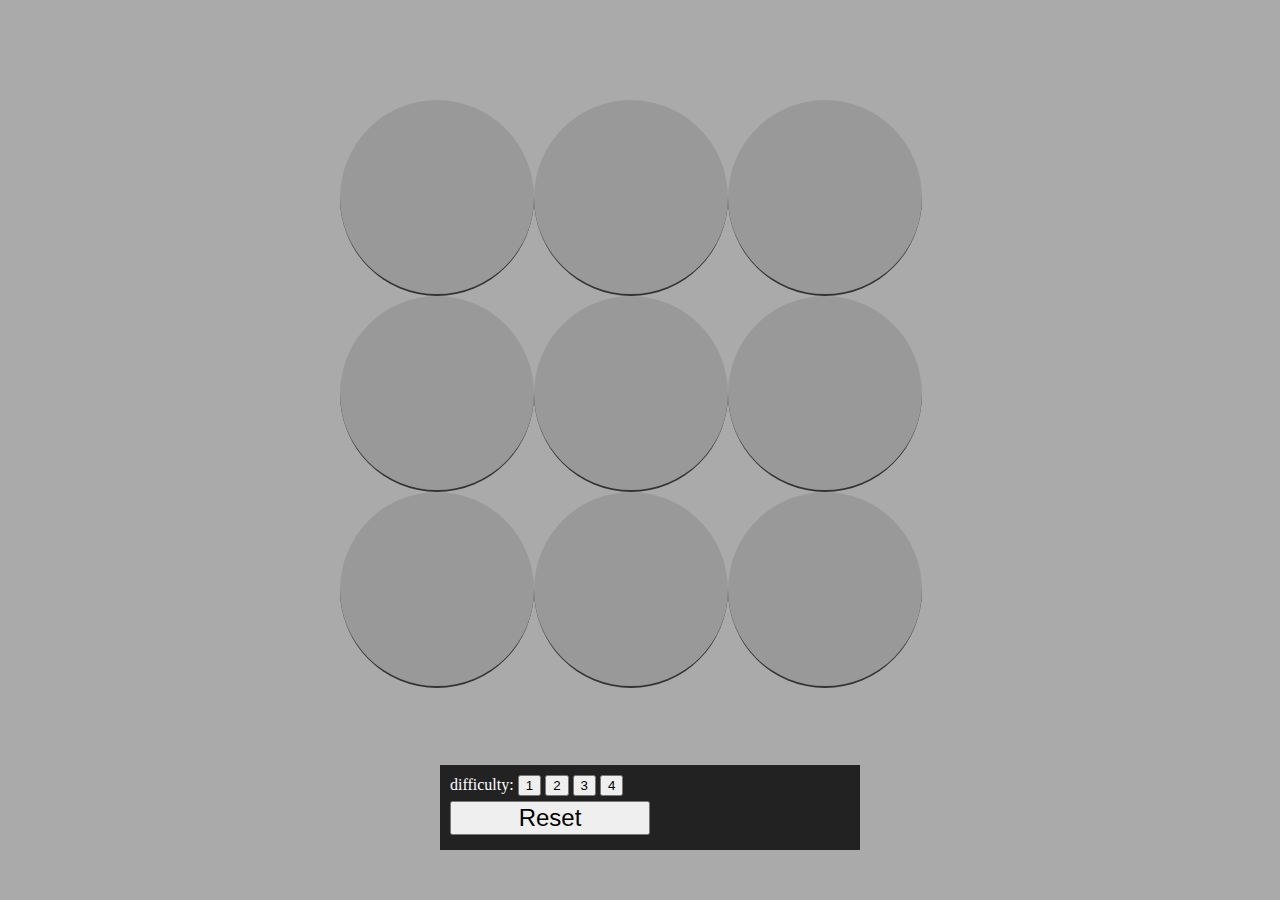
==== app/index.html @ ef424c87 "pinwheel" ====
<!DOCTYPE html>
<html>
<head>

  <link rel="stylesheet" type="text/css" href="style.css">
  <script src="https://ajax.googleapis.com/ajax/libs/jquery/1.11.3/jquery.min.js"></script>

  <script src="tictactoe.js" type="text/javascript" charset="utf-8" async defer></script>

  <title>T^3</title>
</head>
<body>
    <div id="board">
      <div id="gamesquares"></div>
  </div>
  <div id="info">
    <div id="controls">
      <span>difficulty: </span>
        <button id="r1">1</button>
        <button id="r2">2</button>
        <button id="r3">3</button>
        <button id="r4">4</button>
      </div>
        <button id="reset">Reset</button>


    <p id="notification"></p>

  </div>
</body>
</html>
---- app/style.css ----
body{
  background-color: #aaa;
}

.pinwheel{
  background-image: url('pinwheel.jpg');
  background-position: -22px -50px;

}

#container{
  width: 100%;
}

#board{
  width: 600px;
  height: 600px;
  max-width: 100%;
  max-height: 100%;
  margin: 100px auto;
  position: relative;
}

#gamesquares{
  width: 100%;
  height: 100%;
  margin: 0 auto;
}

.gamepiece{
  width: calc(33% - 4px);
  height: calc(33% - 4px);
  border-bottom: solid 2px;
  background-color: #999;
  border-color: #333;
  border-radius: 50%;
  float: left;
  display: block;
  -moz-user-select: none;
  -webkit-user-select: none;
  -ms-user-select: none;
}

 .gamepiece:hover{
  border-bottom: solid 2px;
  -webkit-box-shadow: 0px 8px 5px -4px rgba(0,0,0,0.75);
  -moz-box-shadow: 0px 8px 5px -4px rgba(0,0,0,0.75);
  box-shadow: 0px 8px 5px -4px rgba(0,0,0,0.75);
}

.taken{
  -webkit-box-shadow: 0px 8px 5px -4px rgba(0,0,0,0.75);
  -moz-box-shadow: 0px 8px 5px -4px rgba(0,0,0,0.75);
  box-shadow: 0px 8px 5px -4px rgba(0,0,0,0.75);
}

.gamepiece span{
  position: relative;
  top: 16px;
  left: 50px;
  font-size: 140px;
}

#info{
  height: auto;
  position: absolute;
  bottom: 50px;
  left: calc(50% - 200px);
  width: 400px;
  background: #222;
  padding: 10px;
  color:white;
}
#info p{
  font-size: 32px;
  text-align: center;
  margin: 0;

}

#controls p{
  width: 50%;
  float: left;
  font-size: 24px
}

#reset{
  float: left;
  font-size: 24px;
  margin: 5px 0;
  width: 50%;
}
#notification{
  float: right;
  padding: 0 10px;
}

/*rotate animation*/
.rotate-4 {
   -webkit-animation:spin 4s linear infinite;
    -moz-animation:spin 4s linear infinite;
    animation:spin 4s linear infinite;
}

.rotate-3 {
   -webkit-animation:spin 3s linear infinite;
    -moz-animation:spin 3s linear infinite;
    animation:spin 3s linear infinite;
}

.rotate-2 {
   -webkit-animation:spin 2s linear infinite;
    -moz-animation:spin 2s linear infinite;
    animation:spin 2s linear infinite;
}

.rotate-1 {
   -webkit-animation:spin 1s linear infinite;
    -moz-animation:spin 1s linear infinite;
    animation:spin 1s linear infinite;
}

@-moz-keyframes spin { 100% { -moz-transform: rotate(360deg); } }
@-webkit-keyframes spin { 100% { -webkit-transform: rotate(360deg); } }
@keyframes spin { 100% { -webkit-transform: rotate(360deg); transform:rotate(360deg); } }
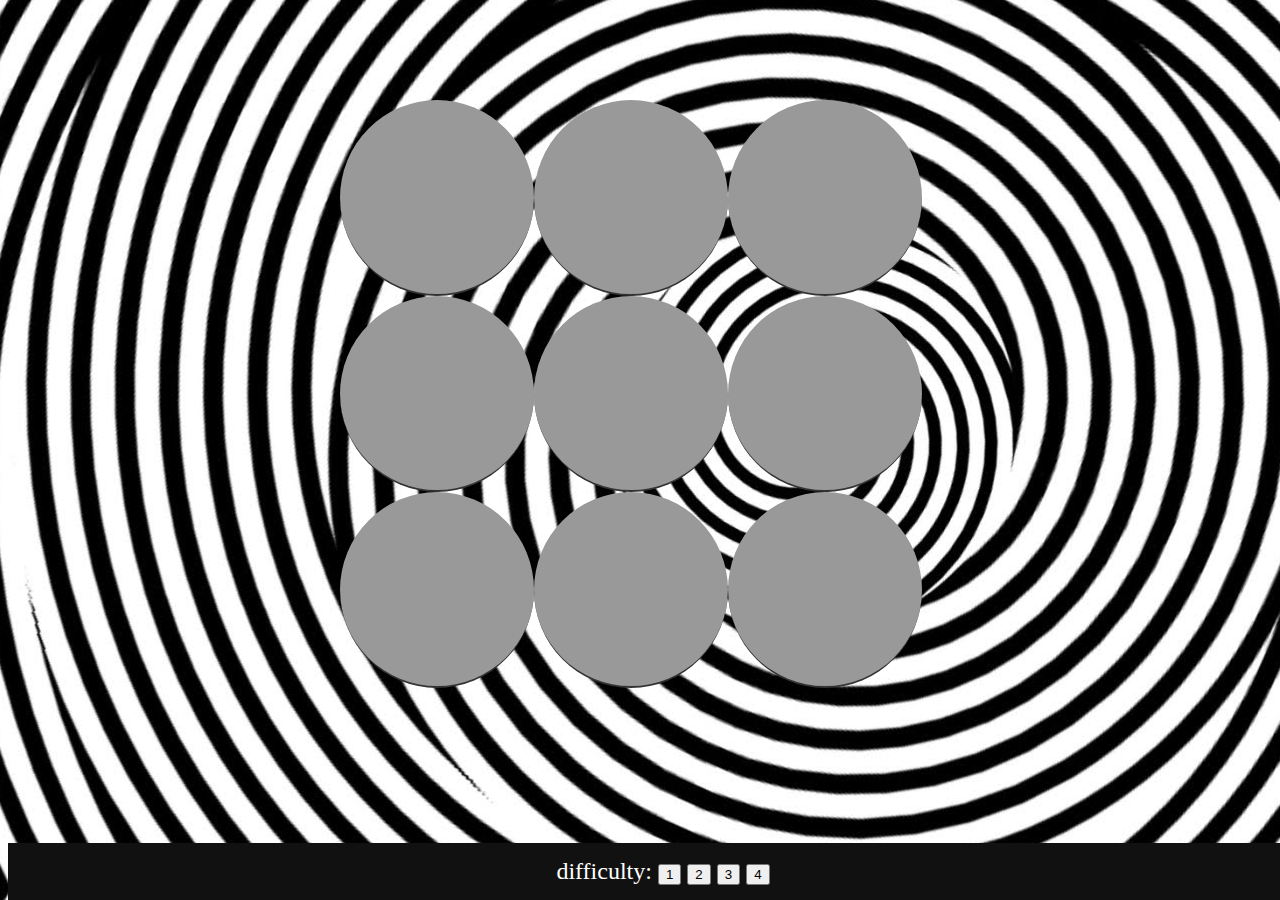
==== commit 94e0fbd8: "restored and repaired pre-firebase version" ====
--- a/app/index.html
+++ b/app/index.html
@@ -5,7 +5,8 @@
   <link rel="stylesheet" type="text/css" href="style.css">
   <script src="https://ajax.googleapis.com/ajax/libs/jquery/1.11.3/jquery.min.js"></script>
 
-  <script src="tictactoe.js" type="text/javascript" charset="utf-8" async defer></script>
+  <script src="ttt.js" type="text/javascript" charset="utf-8" async defer></script>
+    <script src="app.js" type="text/javascript" charset="utf-8" async defer></script>
 
   <title>T^3</title>
 </head>
@@ -14,18 +15,15 @@
       <div id="gamesquares"></div>
   </div>
   <div id="info">
-    <div id="controls">
+   <p id="notification"></p>
+        <button id="reset">Reset</button>
+  </div>
+   <div id="controls">
       <span>difficulty: </span>
         <button id="r1">1</button>
         <button id="r2">2</button>
         <button id="r3">3</button>
         <button id="r4">4</button>
-      </div>
-        <button id="reset">Reset</button>
-
-
-    <p id="notification"></p>
-
-  </div>
+    </div>
 </body>
 </html>
--- a/app/style.css
+++ b/app/style.css
@@ -1,13 +1,11 @@
 
 body{
   background-color: #aaa;
+    background-image: url('pinwheel.jpg');
+  background-position: -22px -50px;
 }
 
-.pinwheel{
-  background-image: url('pinwheel.jpg');
-  background-position: -22px -50px;
 
-}
 
 #container{
   width: 100%;
@@ -63,42 +61,50 @@
 }
 
 #info{
-  height: auto;
+  height: 100px;
   position: absolute;
-  bottom: 50px;
+  top: 35%;
   left: calc(50% - 200px);
   width: 400px;
   background: #222;
   padding: 10px;
   color:white;
+  display: none;
+
 }
+
 #info p{
   font-size: 32px;
   text-align: center;
   margin: 0;
+  height: 40px;
 
 }
 
-#controls p{
-  width: 50%;
-  float: left;
-  font-size: 24px
+#controls{
+  width: 100%;
+  font-size: 24px;
+  position:absolute;
+  bottom: 0;
+  padding: 15px;
+  color: white;
+  background-color: #111;
+  text-align: center;
 }
 
 #reset{
-  float: left;
+
   font-size: 24px;
   margin: 5px 0;
-  width: 50%;
+  width: 100%;
 }
 #notification{
-  float: right;
-  padding: 0 10px;
+  width: 100%;
 }
 
 /*rotate animation*/
 .rotate-4 {
-   -webkit-animation:spin 4s linear infinite;
+    -webkit-animation:spin 4s linear infinite;
     -moz-animation:spin 4s linear infinite;
     animation:spin 4s linear infinite;
 }
